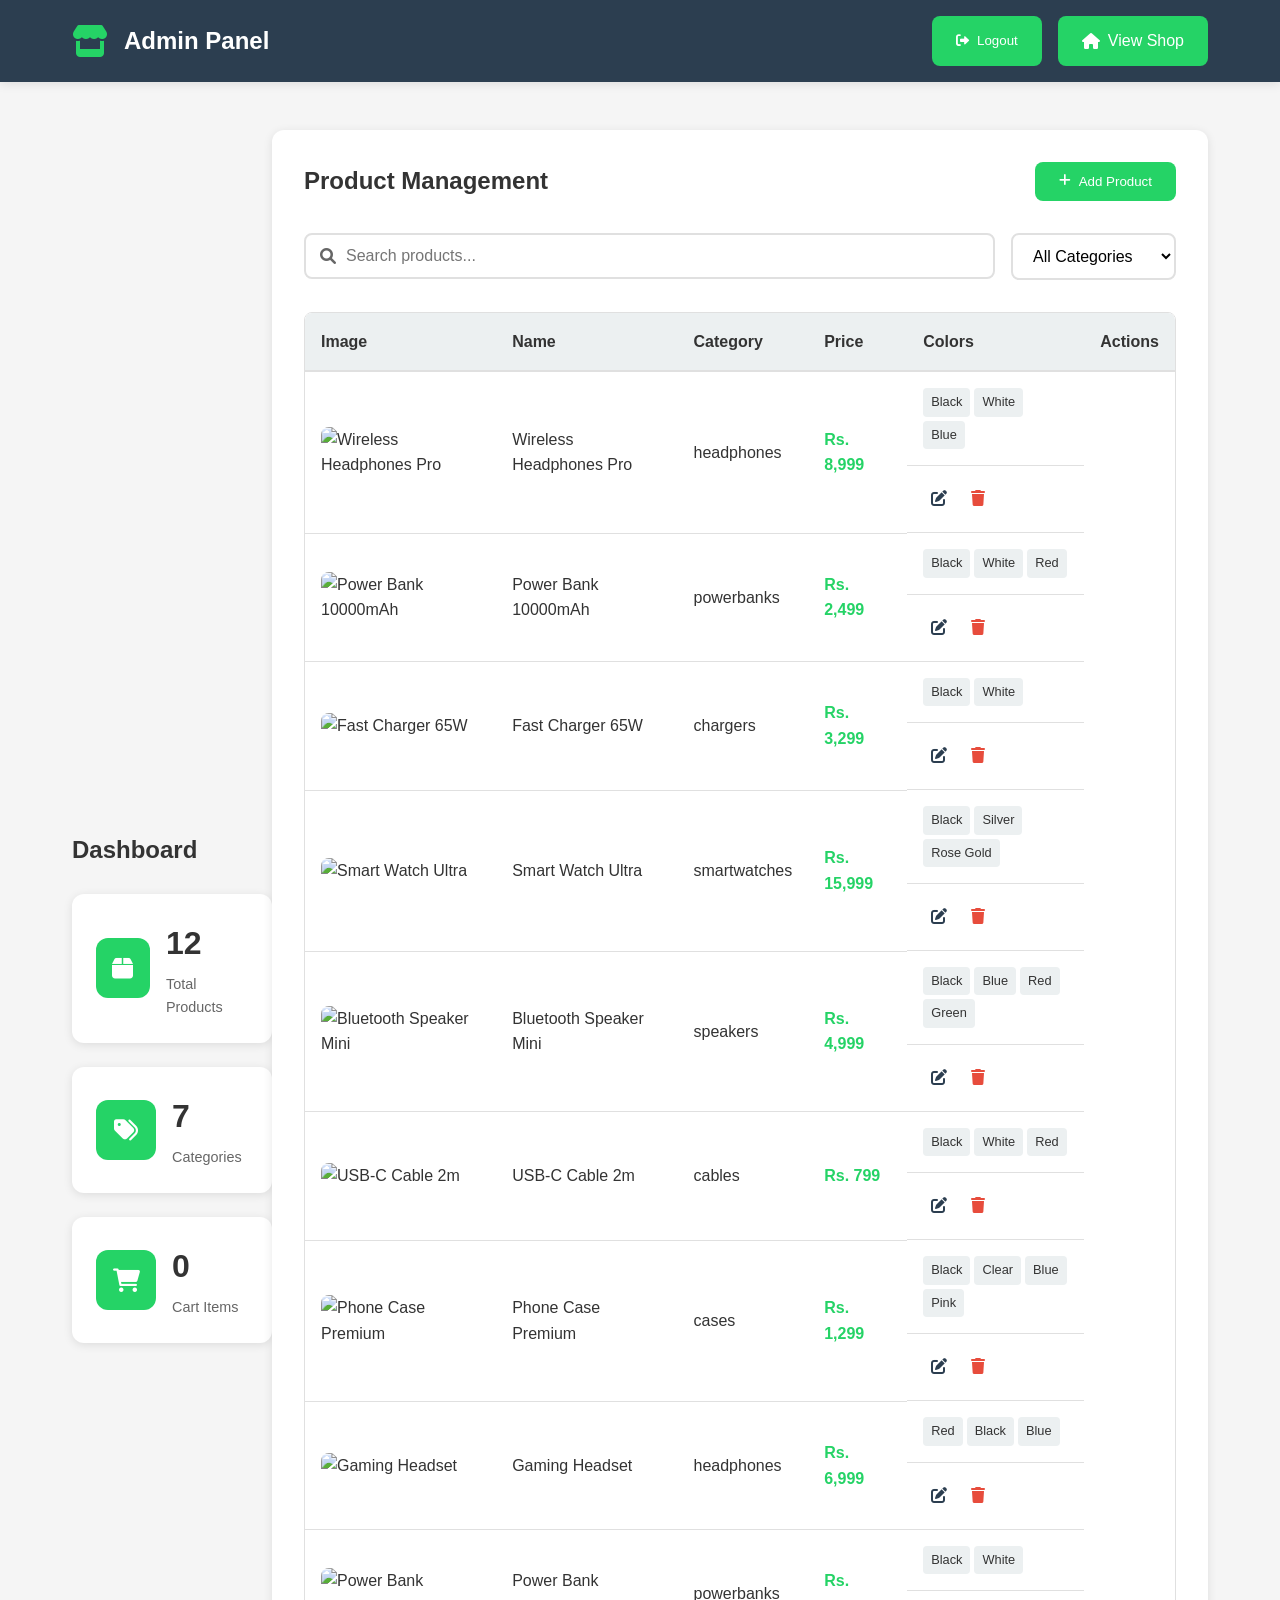
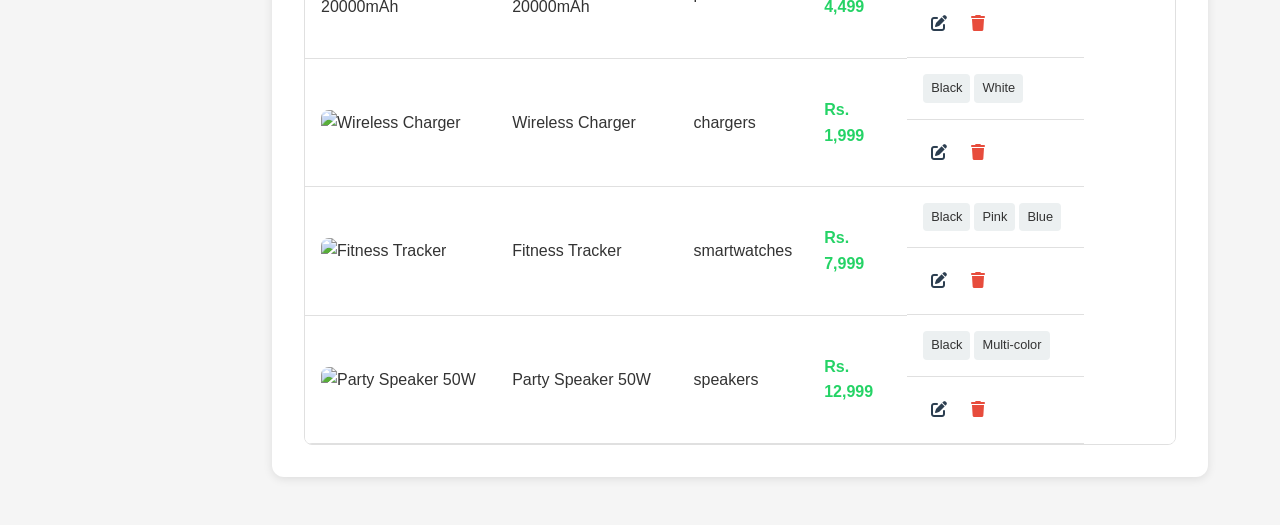
==== admin.html @ 9b74649a "Add files via upload" ====
<!DOCTYPE html>
<html lang="en">
<head>
    <meta charset="UTF-8">
    <meta name="viewport" content="width=device-width, initial-scale=1.0">
    <title>Admin Panel - Tech Shop</title>
    <link rel="stylesheet" href="style.css">
    <link rel="stylesheet" href="admin.css">
    <link rel="stylesheet" href="https://cdnjs.cloudflare.com/ajax/libs/font-awesome/6.0.0/css/all.min.css">
    <!-- Cropper.js for image cropping -->
    <link rel="stylesheet" href="https://cdnjs.cloudflare.com/ajax/libs/cropperjs/1.5.13/cropper.min.css">
    <script src="https://cdnjs.cloudflare.com/ajax/libs/cropperjs/1.5.13/cropper.min.js"></script>
</head>
<body>
    <!-- Admin Header -->
    <header class="admin-header">
        <div class="admin-container">
            <div class="admin-logo">
                <i class="fas fa-store"></i>
                <h1>Admin Panel</h1>
            </div>
            <div class="admin-nav">
                <button class="admin-btn" onclick="logout()">
                    <i class="fas fa-sign-out-alt"></i> Logout
                </button>
                <a href="index.html" class="admin-btn">
                    <i class="fas fa-home"></i> View Shop
                </a>
            </div>
        </div>
    </header>

    <!-- Admin Main Content -->
    <main class="admin-main">
        <div class="admin-container">
            <!-- Stats Dashboard -->
            <section class="stats-section">
                <h2>Dashboard</h2>
                <div class="stats-grid">
                    <div class="stat-card">
                        <div class="stat-icon">
                            <i class="fas fa-box"></i>
                        </div>
                        <div class="stat-info">
                            <h3 id="totalProducts">0</h3>
                            <p>Total Products</p>
                        </div>
                    </div>
                    <div class="stat-card">
                        <div class="stat-icon">
                            <i class="fas fa-tags"></i>
                        </div>
                        <div class="stat-info">
                            <h3 id="totalCategories">0</h3>
                            <p>Categories</p>
                        </div>
                    </div>
                    <div class="stat-card">
                        <div class="stat-icon">
                            <i class="fas fa-shopping-cart"></i>
                        </div>
                        <div class="stat-info">
                            <h3 id="cartItems">0</h3>
                            <p>Cart Items</p>
                        </div>
                    </div>
                </div>
            </section>

            <!-- Product Management -->
            <section class="product-management">
                <div class="section-header">
                    <h2>Product Management</h2>
                    <button class="btn-primary" onclick="openAddProductModal()">
                        <i class="fas fa-plus"></i> Add Product
                    </button>
                </div>

                <!-- Search and Filter -->
                <div class="search-filter">
                    <div class="search-box">
                        <i class="fas fa-search"></i>
                        <input type="text" id="searchInput" placeholder="Search products..." onkeyup="searchProducts()">
                    </div>
                    <select id="categoryFilter" onchange="filterByCategory()">
                        <option value="">All Categories</option>
                        <option value="headphones">Headphones</option>
                        <option value="powerbanks">Power Banks</option>
                        <option value="chargers">Chargers</option>
                        <option value="smartwatches">Smart Watches</option>
                        <option value="speakers">Speakers</option>
                        <option value="cables">Cables</option>
                        <option value="cases">Phone Cases</option>
                    </select>
                </div>

                <!-- Products Table -->
                <div class="products-table-container">
                    <table class="products-table">
                        <thead>
                            <tr>
                                <th>Image</th>
                                <th>Name</th>
                                <th>Category</th>
                                <th>Price</th>
                                <th>Colors</th>
                                <th>Actions</th>
                            </tr>
                        </thead>
                        <tbody id="productsTableBody">
                            <!-- Products will be loaded here -->
                        </tbody>
                    </table>
                </div>
            </section>
        </div>
    </main>

    <!-- Add/Edit Product Modal -->
    <div class="modal-overlay" id="productModal">
        <div class="modal-content admin-modal">
            <div class="modal-header">
                <h3 id="modalTitle">Add Product</h3>
                <button class="modal-close" onclick="closeProductModal()">
                    <i class="fas fa-times"></i>
                </button>
            </div>
            <form id="productForm" onsubmit="saveProduct(event)">
                <div class="form-grid">
                    <div class="form-group">
                        <label for="productName">Product Name *</label>
                        <input type="text" id="productName" required>
                    </div>
                    <div class="form-group">
                        <label for="productCategory">Category *</label>
                        <select id="productCategory" required>
                            <option value="">Select Category</option>
                            <option value="headphones">Headphones</option>
                            <option value="powerbanks">Power Banks</option>
                            <option value="chargers">Chargers</option>
                            <option value="smartwatches">Smart Watches</option>
                            <option value="speakers">Speakers</option>
                            <option value="cables">Cables</option>
                            <option value="cases">Phone Cases</option>
                        </select>
                    </div>
                    <div class="form-group">
                        <label for="productPrice">Price (Rs.) *</label>
                        <input type="number" id="productPrice" min="0" step="1" required>
                    </div>
                    <div class="form-group full-width">
                        <label>Product Images *</label>
                        <div class="image-upload-section">
                            <div class="image-upload-area" id="imageUploadArea">
                                <input type="file" id="imageInput" accept="image/*" multiple style="display: none;">
                                <button type="button" class="btn-upload" onclick="document.getElementById('imageInput').click()">
                                    <i class="fas fa-cloud-upload-alt"></i>
                                    <span>Upload Images</span>
                                    <small>Click to select or drag & drop</small>
                                </button>
                            </div>
                            <div class="image-preview-grid" id="imagePreviewGrid">
                                <!-- Image previews will be added here -->
                            </div>
                            <input type="hidden" id="productImages" name="productImages" required>
                            <small class="image-help">Upload 1-5 images. Click on an image to crop it. Drag to reorder.</small>
                        </div>
                    </div>
                    <div class="form-group full-width">
                        <label for="productDescription">Description</label>
                        <textarea id="productDescription" rows="3" placeholder="Product description..."></textarea>
                    </div>
                    <div class="form-group full-width">
                        <label for="productColors">Colors (comma-separated)</label>
                        <input type="text" id="productColors" placeholder="Black, White, Red, Blue">
                        <small>Enter colors separated by commas</small>
                    </div>
                </div>
                <div class="modal-actions">
                    <button type="button" class="btn-secondary" onclick="closeProductModal()">Cancel</button>
                    <button type="submit" class="btn-primary">
                        <i class="fas fa-save"></i> Save Product
                    </button>
                </div>
            </form>
        </div>
    </div>

    <!-- Delete Confirmation Modal -->
    <div class="modal-overlay" id="deleteModal">
        <div class="modal-content admin-modal delete-modal">
            <div class="modal-header">
                <h3>Confirm Delete</h3>
                <button class="modal-close" onclick="closeDeleteModal()">
                    <i class="fas fa-times"></i>
                </button>
            </div>
            <div class="modal-body">
                <p>Are you sure you want to delete this product?</p>
                <p><strong id="deleteProductName"></strong></p>
            </div>
            <div class="modal-actions">
                <button class="btn-secondary" onclick="closeDeleteModal()">Cancel</button>
                <button class="btn-danger" onclick="confirmDelete()">
                    <i class="fas fa-trash"></i> Delete
                </button>
            </div>
        </div>
    </div>

    <!-- Image Cropper Modal -->
    <div class="modal-overlay" id="cropModal">
        <div class="modal-content crop-modal">
            <div class="modal-header">
                <h3>Crop Image</h3>
                <button class="modal-close" onclick="closeCropModal()">
                    <i class="fas fa-times"></i>
                </button>
            </div>
            <div class="modal-body">
                <div class="crop-container">
                    <img id="cropImage" src="" alt="Image to crop">
                </div>
                <div class="crop-controls">
                    <button type="button" class="btn-secondary" onclick="rotateCropper(-90)">
                        <i class="fas fa-undo"></i> Rotate Left
                    </button>
                    <button type="button" class="btn-secondary" onclick="rotateCropper(90)">
                        <i class="fas fa-redo"></i> Rotate Right
                    </button>
                    <button type="button" class="btn-secondary" onclick="resetCropper()">
                        <i class="fas fa-sync"></i> Reset
                    </button>
                    <button type="button" class="btn-secondary" onclick="toggleAspectRatio()">
                        <i class="fas fa-square"></i> 1:1 Ratio
                    </button>
                </div>
            </div>
            <div class="modal-actions">
                <button type="button" class="btn-secondary" onclick="closeCropModal()">Cancel</button>
                <button type="button" class="btn-primary" onclick="applyCrop()">
                    <i class="fas fa-crop"></i> Apply Crop
                </button>
            </div>
        </div>
    </div>

    <script src="admin.js"></script>
</body>
</html>
---- style.css ----
/* WhatsApp-Inspired E-Commerce Styles */
:root {
    --primary-green: #25D366;
    --dark-green: #128C7E;
    --light-green: #DCF8C6;
    --background-gray: #f5f5f5;
    --white: #ffffff;
    --text-dark: #333333;
    --text-light: #666666;
    --border-color: #e0e0e0;
    --shadow: 0 2px 10px rgba(0, 0, 0, 0.1);
    --shadow-hover: 0 4px 20px rgba(0, 0, 0, 0.15);
}

* {
    margin: 0;
    padding: 0;
    box-sizing: border-box;
}

body {
    font-family: -apple-system, BlinkMacSystemFont, 'Segoe UI', Roboto, Oxygen, Ubuntu, sans-serif;
    background-color: var(--background-gray);
    color: var(--text-dark);
    line-height: 1.6;
}

/* Navigation Bar */
.navbar {
    position: sticky;
    top: 0;
    background: var(--white);
    box-shadow: var(--shadow);
    z-index: 1000;
    transition: all 0.3s ease;
}

.nav-container {
    display: flex;
    justify-content: space-between;
    align-items: center;
    padding: 1rem 2rem;
    max-width: 1200px;
    margin: 0 auto;
}

.nav-left {
    display: flex;
    align-items: center;
    gap: 0.5rem;
}

.nav-left i {
    color: var(--primary-green);
    font-size: 1.5rem;
}

.shop-name {
    font-size: 1.5rem;
    font-weight: bold;
    color: var(--text-dark);
}

.nav-right {
    display: flex;
    gap: 1rem;
}

.nav-btn {
    background: var(--primary-green);
    color: var(--white);
    border: none;
    border-radius: 50%;
    width: 45px;
    height: 45px;
    display: flex;
    align-items: center;
    justify-content: center;
    cursor: pointer;
    transition: all 0.3s ease;
    position: relative;
}

.nav-btn:hover {
    background: var(--dark-green);
    transform: translateY(-2px);
    box-shadow: var(--shadow-hover);
}

.cart-count {
    position: absolute;
    top: -5px;
    right: -5px;
    background: var(--dark-green);
    color: var(--white);
    border-radius: 50%;
    width: 20px;
    height: 20px;
    display: flex;
    align-items: center;
    justify-content: center;
    font-size: 0.75rem;
    font-weight: bold;
}

/* Category Slider */
.category-section {
    background: var(--white);
    padding: 1.5rem 0;
    box-shadow: 0 1px 3px rgba(0, 0, 0, 0.1);
    position: sticky;
    top: 69px;
    z-index: 999;
    border-bottom: none;
}

.category-container {
    display: flex;
    gap: 0.5rem;
    padding: 0 2rem;
    max-width: 1200px;
    margin: 0 auto;
    overflow-x: auto;
    scrollbar-width: thin;
    scrollbar-color: var(--primary-green) var(--light-green);
}

.category-container::-webkit-scrollbar {
    height: 6px;
}

.category-container::-webkit-scrollbar-track {
    background: var(--light-green);
    border-radius: 3px;
}

.category-container::-webkit-scrollbar-thumb {
    background: var(--primary-green);
    border-radius: 3px;
}

.category-btn {
    background: var(--background-gray);
    border: 2px solid transparent;
    border-radius: 25px;
    padding: 0.5rem 1.5rem;
    white-space: nowrap;
    cursor: pointer;
    transition: all 0.3s ease;
    font-weight: 500;
    color: var(--text-dark);
}

.category-btn:hover {
    background: var(--light-green);
    transform: translateY(-2px);
}

.category-btn.active {
    background: var(--primary-green);
    color: var(--white);
    border: 2px solid transparent;
    box-shadow: none;
    outline: none;
}

/* Main Content */
.main-content {
    max-width: 1200px;
    margin: 2rem auto;
    padding: 0 2rem;
}

/* Products Grid */
.products-grid {
    display: grid;
    gap: 1.5rem;
    animation: fadeIn 0.5s ease;
    /* Mobile: 2 columns */
    grid-template-columns: repeat(2, 1fr);
}

.product-card {
    background: var(--white);
    border-radius: 12px;
    overflow: hidden;
    box-shadow: var(--shadow);
    transition: all 0.3s ease;
    cursor: pointer;
    animation: slideUp 0.5s ease;
    /* Reasonable height for better layout */
    height: 300px;
    display: flex;
    flex-direction: column;
    /* Fix for image fitting */
    min-height: 0;
}

.product-card:hover {
    transform: translateY(-5px);
    box-shadow: var(--shadow-hover);
}

.product-image {
    width: 100%;
    height: 65%; /* Adjusted height for better balance with button */
    object-fit: cover;
    object-position: center;
    background: var(--background-gray);
    display: block;
    border-radius: 12px 12px 0 0;
}

.product-info {
    padding: 0.75rem;
    flex: 1;
    display: flex;
    flex-direction: column;
    justify-content: flex-end;
    min-height: 0;
    overflow: visible;
}

.product-name {
    font-weight: 600;
    margin-bottom: 0.25rem;
    color: var(--text-dark);
    text-align: center;
    font-size: 0.85rem;
    line-height: 1.2;
    flex-shrink: 0;
}

.product-price {
    color: var(--primary-green);
    font-weight: bold;
    font-size: 1rem;
    margin-bottom: 0.5rem;
    text-align: center;
    flex-shrink: 0;
}

.view-add-btn {
    width: 100%;
    background: var(--primary-green);
    color: var(--white);
    border: none;
    padding: 0.4rem 0.5rem;
    border-radius: 6px;
    cursor: pointer;
    transition: all 0.3s ease;
    font-weight: 500;
    font-size: 0.8rem;
    display: flex;
    align-items: center;
    justify-content: center;
    min-height: 28px;
    white-space: nowrap;
    flex-shrink: 0;
    margin-top: 0;
}

.view-add-btn:hover {
    background: var(--dark-green);
    transform: translateY(-1px);
}

/* Product Modal */
.modal-overlay {
    position: fixed;
    top: 0;
    left: 0;
    right: 0;
    bottom: 0;
    background: rgba(0, 0, 0, 0.8);
    display: none;
    align-items: center;
    justify-content: center;
    z-index: 2000;
    animation: fadeIn 0.3s ease;
    backdrop-filter: blur(4px);
}

.modal-overlay.active {
    display: flex;
}

.modal-content {
    background: var(--white);
    border-radius: 20px;
    max-width: 900px;
    width: 95%;
    max-height: 95vh;
    overflow: hidden;
    position: relative;
    animation: zoomIn 0.3s ease;
    box-shadow: 0 20px 60px rgba(0, 0, 0, 0.3);
}

.modal-close {
    position: absolute;
    top: 1rem;
    right: 1rem;
    background: rgba(255, 255, 255, 0.9);
    border: none;
    border-radius: 50%;
    width: 45px;
    height: 45px;
    display: flex;
    align-items: center;
    justify-content: center;
    cursor: pointer;
    transition: all 0.3s ease;
    z-index: 10;
    font-size: 1.2rem;
    color: var(--text-dark);
    backdrop-filter: blur(10px);
}

.modal-close:hover {
    background: var(--primary-green);
    color: var(--white);
    transform: scale(1.1);
}

.modal-body {
    display: flex;
    gap: 2rem;
    padding: 2rem;
    max-height: 90vh;
    overflow-y: auto;
}

/* Image Gallery */
.modal-gallery {
    flex: 1.2;
    min-width: 300px;
}

.gallery-container {
    position: relative;
    border-radius: 16px;
    overflow: hidden;
    background: var(--background-gray);
}

.gallery-slider {
    position: relative;
    width: 100%;
    height: 400px;
    overflow: hidden;
    border-radius: 16px;
}

.gallery-slide {
    position: absolute;
    top: 0;
    left: 0;
    width: 100%;
    height: 100%;
    opacity: 0;
    transition: opacity 0.5s ease, transform 0.5s ease;
    transform: translateX(100%);
}

.gallery-slide.active {
    opacity: 1;
    transform: translateX(0);
}

.gallery-slide.prev {
    transform: translateX(-100%);
}

.gallery-slide img {
    width: 100%;
    height: 100%;
    object-fit: cover;
    border-radius: 16px;
}

.gallery-nav {
    position: absolute;
    top: 50%;
    transform: translateY(-50%);
    background: rgba(255, 255, 255, 0.9);
    border: none;
    border-radius: 50%;
    width: 50px;
    height: 50px;
    display: flex;
    align-items: center;
    justify-content: center;
    cursor: pointer;
    transition: all 0.3s ease;
    font-size: 1.2rem;
    color: var(--text-dark);
    backdrop-filter: blur(10px);
    z-index: 5;
}

.gallery-nav:hover {
    background: var(--primary-green);
    color: var(--white);
    transform: translateY(-50%) scale(1.1);
}

.gallery-nav.prev {
    left: 1rem;
}

.gallery-nav.next {
    right: 1rem;
}

.gallery-indicators {
    display: flex;
    justify-content: center;
    gap: 0.5rem;
    margin-top: 1rem;
    padding: 0 1rem;
}

.gallery-dot {
    width: 10px;
    height: 10px;
    border-radius: 50%;
    background: var(--border-color);
    border: none;
    cursor: pointer;
    transition: all 0.3s ease;
    padding: 0;
}

.gallery-dot:hover {
    background: var(--light-green);
    transform: scale(1.2);
}

.gallery-dot.active {
    background: var(--primary-green);
    transform: scale(1.3);
}

.modal-details {
    flex: 1;
    min-width: 280px;
    display: flex;
    flex-direction: column;
}

.modal-title {
    font-size: 1.8rem;
    font-weight: bold;
    color: var(--text-dark);
    margin-bottom: 1rem;
    line-height: 1.2;
}

.modal-price {
    font-size: 1.8rem;
    color: var(--primary-green);
    font-weight: bold;
    margin-bottom: 2rem;
}

.variation-section {
    display: flex;
    flex-direction: column;
    gap: 0.5rem;
    margin-bottom: 1.5rem;
}

.variation-section label {
    font-weight: 600;
    color: var(--text-dark);
    font-size: 1rem;
}

.variation-options {
    display: flex;
    gap: 0.5rem;
    flex-wrap: wrap;
}

.variation-option {
    background: var(--background-gray);
    border: 2px solid transparent;
    border-radius: 8px;
    padding: 0.5rem 1rem;
    cursor: pointer;
    transition: all 0.3s ease;
    font-weight: 500;
}

.variation-option:hover {
    background: var(--light-green);
    transform: translateY(-2px);
}

.variation-option.selected {
    background: var(--primary-green);
    color: var(--white);
    border-color: var(--dark-green);
}

.quantity-selector {
    display: flex;
    align-items: center;
    gap: 1rem;
    margin-bottom: 2rem;
}

.qty-btn {
    background: var(--primary-green);
    color: var(--white);
    border: none;
    border-radius: 8px;
    width: 40px;
    height: 40px;
    display: flex;
    align-items: center;
    justify-content: center;
    cursor: pointer;
    transition: all 0.3s ease;
    font-size: 1.2rem;
}

.qty-btn:hover {
    background: var(--dark-green);
    transform: scale(1.1);
}

#quantity {
    width: 60px;
    text-align: center;
    border: 2px solid var(--border-color);
    border-radius: 8px;
    padding: 0.5rem;
    font-size: 1rem;
    font-weight: 600;
}

#quantity:focus {
    outline: none;
    border-color: var(--primary-green);
    box-shadow: 0 0 0 3px rgba(37, 211, 102, 0.1);
}

.add-to-cart-btn {
    background: var(--primary-green);
    color: var(--white);
    border: none;
    padding: 1.2rem;
    border-radius: 12px;
    cursor: pointer;
    transition: all 0.3s ease;
    font-weight: 600;
    font-size: 1.1rem;
    display: flex;
    align-items: center;
    justify-content: center;
    gap: 0.5rem;
    margin-top: auto;
}

.add-to-cart-btn:hover {
    background: var(--dark-green);
    transform: translateY(-2px);
    box-shadow: 0 8px 25px rgba(37, 211, 102, 0.3);
}

/* Zoom In Animation */
@keyframes zoomIn {
    from {
        opacity: 0;
        transform: scale(0.8);
    }
    to {
        opacity: 1;
        transform: scale(1);
    }
}

/* Cart Panel */
.cart-overlay {
    position: fixed;
    top: 0;
    left: 0;
    right: 0;
    bottom: 0;
    background: rgba(0, 0, 0, 0.5);
    display: none;
    z-index: 1999;
}

.cart-overlay.active {
    display: block;
}

.cart-panel {
    position: fixed;
    top: 0;
    right: -400px;
    width: 400px;
    height: 100%;
    background: var(--white);
    box-shadow: -2px 0 10px rgba(0, 0, 0, 0.1);
    transition: right 0.3s ease;
    z-index: 2000;
    display: flex;
    flex-direction: column;
}

.cart-panel.active {
    right: 0;
}

.cart-header {
    display: flex;
    justify-content: space-between;
    align-items: center;
    padding: 1.5rem;
    border-bottom: 1px solid var(--border-color);
}

.cart-header h3 {
    color: var(--text-dark);
    font-size: 1.3rem;
}

.cart-close {
    background: var(--background-gray);
    border: none;
    border-radius: 50%;
    width: 35px;
    height: 35px;
    display: flex;
    align-items: center;
    justify-content: center;
    cursor: pointer;
    transition: all 0.3s ease;
}

.cart-close:hover {
    background: var(--primary-green);
    color: var(--white);
}

.cart-items {
    flex: 1;
    overflow-y: auto;
    padding: 1rem;
}

.cart-item {
    background: var(--background-gray);
    border-radius: 12px;
    padding: 1rem;
    margin-bottom: 1rem;
    animation: slideIn 0.3s ease;
}

.cart-item-header {
    display: flex;
    justify-content: space-between;
    align-items: flex-start;
    margin-bottom: 0.5rem;
}

.cart-item-name {
    font-weight: 600;
    color: var(--text-dark);
}

.cart-item-remove {
    background: none;
    border: none;
    color: #e74c3c;
    cursor: pointer;
    font-size: 1.2rem;
    transition: all 0.3s ease;
}

.cart-item-remove:hover {
    transform: scale(1.2);
}

.cart-item-details {
    display: flex;
    justify-content: space-between;
    align-items: center;
    margin-bottom: 0.5rem;
}

.cart-item-variation {
    color: var(--text-light);
    font-size: 0.9rem;
}

.cart-item-price {
    color: var(--primary-green);
    font-weight: bold;
}

.cart-item-quantity {
    display: flex;
    align-items: center;
    gap: 0.5rem;
}

.cart-summary {
    padding: 1rem 1.5rem;
    border-top: 1px solid var(--border-color);
}

.cart-total {
    display: flex;
    justify-content: space-between;
    align-items: center;
    font-size: 1.2rem;
    font-weight: bold;
    color: var(--text-dark);
}

.cart-total span:last-child {
    color: var(--primary-green);
}

/* Order Form */
.order-form {
    padding: 1.5rem;
    border-top: 1px solid var(--border-color);
    background: var(--background-gray);
}

.order-form h4 {
    margin-bottom: 1rem;
    color: var(--text-dark);
}

.form-group {
    margin-bottom: 1rem;
}

.form-group input {
    width: 100%;
    padding: 0.75rem;
    border: 2px solid var(--border-color);
    border-radius: 8px;
    font-size: 1rem;
    transition: all 0.3s ease;
}

.form-group input:focus {
    outline: none;
    border-color: var(--primary-green);
    box-shadow: 0 0 0 3px rgba(37, 211, 102, 0.1);
}

.submit-order-btn {
    width: 100%;
    background: var(--primary-green);
    color: var(--white);
    border: none;
    padding: 1rem;
    border-radius: 12px;
    cursor: pointer;
    transition: all 0.3s ease;
    font-weight: 600;
    font-size: 1.1rem;
    display: flex;
    align-items: center;
    justify-content: center;
    gap: 0.5rem;
}

.submit-order-btn:hover {
    background: var(--dark-green);
    transform: translateY(-2px);
}

/* Footer */
.footer {
    background: var(--text-dark);
    color: var(--white);
    margin-top: 4rem;
}

.footer-content {
    max-width: 1200px;
    margin: 0 auto;
    padding: 3rem 2rem 1rem;
    display: grid;
    grid-template-columns: repeat(auto-fit, minmax(250px, 1fr));
    gap: 2rem;
}

.footer-section h4 {
    margin-bottom: 1rem;
    color: var(--primary-green);
}

.footer-section p {
    margin-bottom: 0.5rem;
    display: flex;
    align-items: center;
    gap: 0.5rem;
}

.social-links {
    display: flex;
    gap: 1rem;
    margin-top: 1rem;
}

.social-links a {
    color: var(--white);
    font-size: 1.5rem;
    transition: all 0.3s ease;
}

.social-links a:hover {
    color: var(--primary-green);
    transform: translateY(-2px);
}

.footer-bottom {
    text-align: center;
    padding: 1rem 2rem;
    border-top: 1px solid rgba(255, 255, 255, 0.1);
    color: var(--text-light);
}

/* Animations */
@keyframes fadeIn {
    from {
        opacity: 0;
    }
    to {
        opacity: 1;
    }
}

@keyframes slideUp {
    from {
        transform: translateY(20px);
        opacity: 0;
    }
    to {
        transform: translateY(0);
        opacity: 1;
    }
}

@keyframes slideIn {
    from {
        transform: translateX(20px);
        opacity: 0;
    }
    to {
        transform: translateX(0);
        opacity: 1;
    }
}

/* Responsive Design */
@media (max-width: 480px) {
    .nav-container {
        padding: 0.75rem;
    }
    
    .category-container {
        padding: 0 0.75rem;
    }
    
    .main-content {
        padding: 0 0.75rem;
        margin: 0.75rem auto;
    }
    
    .products-grid {
        grid-template-columns: repeat(2, 1fr);
        gap: 1rem;
    }
    
    .shop-name {
        font-size: 1.2rem;
    }
    
    .nav-btn {
        width: 40px;
        height: 40px;
    }
    
    .category-btn {
        padding: 0.4rem 1rem;
        font-size: 0.9rem;
    }
    
    .product-name {
        font-size: 0.8rem;
    }
    
    .product-price {
        font-size: 1rem;
    }
    
    .view-add-btn {
        font-size: 0.75rem;
        padding: 0.35rem 0.4rem;
        min-height: 26px;
        display: flex;
        align-items: center;
        justify-content: center;
        flex-shrink: 0;
    }
}

/* Tablet: 3 columns */
@media (min-width: 481px) and (max-width: 768px) {
    .products-grid {
        grid-template-columns: repeat(3, 1fr);
        gap: 1.25rem;
    }
    
    .main-content {
        padding: 0 1.5rem;
        margin: 1.5rem auto;
    }
    
    .view-add-btn {
        font-size: 0.78rem;
        padding: 0.38rem 0.45rem;
        min-height: 28px;
        flex-shrink: 0;
    }
}

/* Small Desktop: 4 columns */
@media (min-width: 769px) and (max-width: 1024px) {
    .products-grid {
        grid-template-columns: repeat(4, 1fr);
        gap: 1.5rem;
    }
    
    .view-add-btn {
        font-size: 0.8rem;
        padding: 0.4rem 0.5rem;
        min-height: 30px;
        flex-shrink: 0;
    }
}

/* Large Desktop: 5+ columns */
@media (min-width: 1025px) and (max-width: 1400px) {
    .products-grid {
        grid-template-columns: repeat(5, 1fr);
        gap: 1.5rem;
    }
    
    .view-add-btn {
        font-size: 0.8rem;
        padding: 0.4rem 0.5rem;
        min-height: 30px;
        flex-shrink: 0;
    }
}

/* Extra Large Desktop: 6 columns */
@media (min-width: 1401px) {
    .products-grid {
        grid-template-columns: repeat(6, 1fr);
        gap: 1.5rem;
        max-width: 1400px;
        margin: 2rem auto;
    }
    
    .view-add-btn {
        font-size: 0.8rem;
        padding: 0.4rem 0.5rem;
        min-height: 30px;
        flex-shrink: 0;
    }
}

/* Modal and Cart Responsive Styles */
@media (max-width: 768px) {
    .modal-content {
        width: 95%;
        margin: 1rem;
        max-height: 95vh;
        border-radius: 16px;
    }
    
    .modal-body {
        flex-direction: column;
        padding: 1rem;
        gap: 1rem;
    }
    
    .modal-gallery {
        min-width: auto;
    }
    
    .gallery-slider {
        height: 300px;
    }
    
    .gallery-nav {
        width: 40px;
        height: 40px;
        font-size: 1rem;
    }
    
    .gallery-nav.prev {
        left: 0.5rem;
    }
    
    .gallery-nav.next {
        right: 0.5rem;
    }
    
    .modal-title {
        font-size: 1.4rem;
    }
    
    .modal-price {
        font-size: 1.4rem;
    }
    
    .cart-panel {
        width: 100%;
        right: -100%;
    }
    
    .footer-content {
        grid-template-columns: 1fr;
        gap: 2rem;
        padding: 2rem 1rem 1rem;
    }
}

@media (max-width: 480px) {
    .modal-content {
        width: 98%;
        margin: 0.5rem;
        border-radius: 12px;
    }
    
    .modal-body {
        padding: 0.75rem;
    }
    
    .gallery-slider {
        height: 250px;
    }
    
    .gallery-nav {
        width: 35px;
        height: 35px;
        font-size: 0.9rem;
    }
    
    .modal-title {
        font-size: 1.2rem;
    }
    
    .modal-price {
        font-size: 1.2rem;
    }
    
    .modal-close {
        width: 40px;
        height: 40px;
        font-size: 1rem;
    }
}
---- admin.css ----
/* Admin Panel Styles */
:root {
    --admin-primary: #2c3e50;
    --admin-secondary: #34495e;
    --admin-success: #27ae60;
    --admin-danger: #e74c3c;
    --admin-warning: #f39c12;
    --admin-light: #ecf0f1;
    --admin-dark: #2c3e50;
}

/* Admin Header */
.admin-header {
    background: var(--admin-primary);
    color: white;
    box-shadow: 0 2px 10px rgba(0, 0, 0, 0.1);
    position: sticky;
    top: 0;
    z-index: 1000;
}

.admin-container {
    max-width: 1200px;
    margin: 0 auto;
    padding: 1rem 2rem;
    display: flex;
    justify-content: space-between;
    align-items: center;
}

.admin-logo {
    display: flex;
    align-items: center;
    gap: 1rem;
}

.admin-logo i {
    font-size: 2rem;
    color: var(--primary-green);
}

.admin-logo h1 {
    font-size: 1.5rem;
    font-weight: 600;
}

.admin-nav {
    display: flex;
    gap: 1rem;
}

.admin-btn {
    background: var(--primary-green);
    color: white;
    border: none;
    padding: 0.75rem 1.5rem;
    border-radius: 8px;
    text-decoration: none;
    display: flex;
    align-items: center;
    gap: 0.5rem;
    cursor: pointer;
    transition: all 0.3s ease;
    font-weight: 500;
}

.admin-btn:hover {
    background: var(--dark-green);
    transform: translateY(-2px);
}

/* Admin Main */
.admin-main {
    background: var(--background-gray);
    min-height: calc(100vh - 80px);
    padding: 2rem 0;
}

/* Stats Section */
.stats-section {
    margin-bottom: 2rem;
}

.stats-section h2 {
    color: var(--text-dark);
    margin-bottom: 1.5rem;
    font-size: 1.5rem;
}

.stats-grid {
    display: grid;
    grid-template-columns: repeat(auto-fit, minmax(200px, 1fr));
    gap: 1.5rem;
}

.stat-card {
    background: white;
    border-radius: 12px;
    padding: 1.5rem;
    box-shadow: var(--shadow);
    display: flex;
    align-items: center;
    gap: 1rem;
    transition: all 0.3s ease;
}

.stat-card:hover {
    transform: translateY(-5px);
    box-shadow: var(--shadow-hover);
}

.stat-icon {
    background: var(--primary-green);
    color: white;
    width: 60px;
    height: 60px;
    border-radius: 12px;
    display: flex;
    align-items: center;
    justify-content: center;
    font-size: 1.5rem;
}

.stat-info h3 {
    font-size: 2rem;
    font-weight: bold;
    color: var(--text-dark);
    margin-bottom: 0.25rem;
}

.stat-info p {
    color: var(--text-light);
    font-size: 0.9rem;
}

/* Product Management */
.product-management {
    background: white;
    border-radius: 12px;
    padding: 2rem;
    box-shadow: var(--shadow);
}

.section-header {
    display: flex;
    justify-content: space-between;
    align-items: center;
    margin-bottom: 2rem;
}

.section-header h2 {
    color: var(--text-dark);
    font-size: 1.5rem;
}

.btn-primary {
    background: var(--primary-green);
    color: white;
    border: none;
    padding: 0.75rem 1.5rem;
    border-radius: 8px;
    cursor: pointer;
    transition: all 0.3s ease;
    font-weight: 500;
    display: flex;
    align-items: center;
    gap: 0.5rem;
}

.btn-primary:hover {
    background: var(--dark-green);
    transform: translateY(-2px);
}

.btn-secondary {
    background: var(--admin-light);
    color: var(--admin-dark);
    border: none;
    padding: 0.75rem 1.5rem;
    border-radius: 8px;
    cursor: pointer;
    transition: all 0.3s ease;
    font-weight: 500;
}

.btn-secondary:hover {
    background: #d5dbdd;
}

.btn-danger {
    background: var(--admin-danger);
    color: white;
    border: none;
    padding: 0.75rem 1.5rem;
    border-radius: 8px;
    cursor: pointer;
    transition: all 0.3s ease;
    font-weight: 500;
    display: flex;
    align-items: center;
    gap: 0.5rem;
}

.btn-danger:hover {
    background: #c0392b;
    transform: translateY(-2px);
}

/* Search and Filter */
.search-filter {
    display: flex;
    gap: 1rem;
    margin-bottom: 2rem;
    flex-wrap: wrap;
}

.search-box {
    flex: 1;
    min-width: 200px;
    position: relative;
}

.search-box i {
    position: absolute;
    left: 1rem;
    top: 50%;
    transform: translateY(-50%);
    color: var(--text-light);
}

.search-box input {
    width: 100%;
    padding: 0.75rem 1rem 0.75rem 2.5rem;
    border: 2px solid var(--border-color);
    border-radius: 8px;
    font-size: 1rem;
    transition: all 0.3s ease;
}

.search-box input:focus {
    outline: none;
    border-color: var(--primary-green);
    box-shadow: 0 0 0 3px rgba(37, 211, 102, 0.1);
}

#categoryFilter {
    padding: 0.75rem 1rem;
    border: 2px solid var(--border-color);
    border-radius: 8px;
    font-size: 1rem;
    background: white;
    cursor: pointer;
    transition: all 0.3s ease;
}

#categoryFilter:focus {
    outline: none;
    border-color: var(--primary-green);
    box-shadow: 0 0 0 3px rgba(37, 211, 102, 0.1);
}

/* Products Table */
.products-table-container {
    overflow-x: auto;
    border-radius: 8px;
    border: 1px solid var(--border-color);
}

.products-table {
    width: 100%;
    border-collapse: collapse;
    background: white;
}

.products-table th {
    background: var(--admin-light);
    padding: 1rem;
    text-align: left;
    font-weight: 600;
    color: var(--text-dark);
    border-bottom: 2px solid var(--border-color);
}

.products-table td {
    padding: 1rem;
    border-bottom: 1px solid var(--border-color);
    vertical-align: middle;
}

.products-table tr:hover {
    background: #f8f9fa;
}

.product-img-thumb {
    width: 50px;
    height: 50px;
    object-fit: cover;
    border-radius: 8px;
}

.product-name-cell {
    font-weight: 500;
    color: var(--text-dark);
}

.product-price-cell {
    font-weight: bold;
    color: var(--primary-green);
}

.product-colors-cell {
    display: flex;
    gap: 0.25rem;
    flex-wrap: wrap;
}

.color-badge {
    background: var(--admin-light);
    color: var(--text-dark);
    padding: 0.25rem 0.5rem;
    border-radius: 4px;
    font-size: 0.8rem;
    font-weight: 500;
}

.product-actions {
    display: flex;
    gap: 0.5rem;
}

.action-btn {
    background: none;
    border: none;
    padding: 0.5rem;
    border-radius: 6px;
    cursor: pointer;
    transition: all 0.3s ease;
    font-size: 1rem;
}

.action-btn.edit {
    color: var(--admin-primary);
}

.action-btn.edit:hover {
    background: #e3f2fd;
}

.action-btn.delete {
    color: var(--admin-danger);
}

.action-btn.delete:hover {
    background: #ffebee;
}

/* Admin Modal */
.admin-modal {
    max-width: 600px;
    width: 90%;
    max-height: 90vh;
    overflow-y: auto;
}

.modal-header {
    display: flex;
    justify-content: space-between;
    align-items: center;
    padding: 1.5rem;
    border-bottom: 1px solid var(--border-color);
}

.modal-header h3 {
    color: var(--text-dark);
    font-size: 1.3rem;
}

.modal-close {
    background: var(--admin-light);
    border: none;
    border-radius: 50%;
    width: 35px;
    height: 35px;
    display: flex;
    align-items: center;
    justify-content: center;
    cursor: pointer;
    transition: all 0.3s ease;
}

.modal-close:hover {
    background: var(--admin-danger);
    color: white;
}

.modal-body {
    padding: 1.5rem;
}

.form-grid {
    display: grid;
    grid-template-columns: repeat(2, 1fr);
    gap: 1rem;
}

.form-group {
    display: flex;
    flex-direction: column;
}

.form-group.full-width {
    grid-column: 1 / -1;
}

.form-group label {
    margin-bottom: 0.5rem;
    font-weight: 500;
    color: var(--text-dark);
}

.form-group input,
.form-group select,
.form-group textarea {
    padding: 0.75rem;
    border: 2px solid var(--border-color);
    border-radius: 8px;
    font-size: 1rem;
    transition: all 0.3s ease;
}

.form-group input:focus,
.form-group select:focus,
.form-group textarea:focus {
    outline: none;
    border-color: var(--primary-green);
    box-shadow: 0 0 0 3px rgba(37, 211, 102, 0.1);
}

.form-group small {
    margin-top: 0.25rem;
    color: var(--text-light);
    font-size: 0.8rem;
}

.modal-actions {
    display: flex;
    justify-content: flex-end;
    gap: 1rem;
    padding: 1.5rem;
    border-top: 1px solid var(--border-color);
}

/* Delete Modal */
.delete-modal {
    max-width: 400px;
}

.delete-modal .modal-body p {
    margin-bottom: 1rem;
    color: var(--text-dark);
}

.delete-modal .modal-body strong {
    color: var(--admin-danger);
}

/* Responsive Design - Tablet */
@media (max-width: 768px) {
    .admin-container {
        padding: 1rem;
    }
    
    .admin-logo h1 {
        font-size: 1.2rem;
    }
    
    .admin-nav {
        flex-direction: column;
        gap: 0.5rem;
    }
    
    .admin-btn {
        padding: 0.5rem 1rem;
        font-size: 0.9rem;
    }
    
    .stats-grid {
        grid-template-columns: repeat(2, 1fr);
        gap: 1rem;
    }
    
    .stat-card {
        padding: 1rem;
    }
    
    .stat-icon {
        width: 50px;
        height: 50px;
        font-size: 1.25rem;
    }
    
    .stat-info h3 {
        font-size: 1.5rem;
    }
    
    .section-header {
        flex-direction: column;
        gap: 1rem;
        align-items: stretch;
    }
    
    .section-header h2 {
        font-size: 1.25rem;
    }
    
    .search-filter {
        flex-direction: column;
    }
    
    .search-box {
        min-width: 100%;
    }
    
    .form-grid {
        grid-template-columns: 1fr;
    }
    
    .products-table-container {
        font-size: 0.85rem;
        overflow-x: auto;
        -webkit-overflow-scrolling: touch;
        border-radius: 8px;
    }
    
    .products-table {
        min-width: 600px;
    }
    
    .products-table th,
    .products-table td {
        padding: 0.75rem 0.5rem;
        white-space: nowrap;
    }
    
    .product-actions {
        flex-direction: row;
        gap: 0.25rem;
    }
    
    .action-btn {
        width: 32px;
        height: 32px;
        padding: 0;
        font-size: 0.9rem;
    }
    
    .admin-modal {
        max-height: 95vh;
        margin: 0.5rem;
        width: calc(100% - 1rem);
    }
    
    .modal-body {
        padding: 1rem;
    }
    
    .modal-actions {
        padding: 1rem;
        gap: 0.5rem;
    }
    
    .image-preview-grid {
        grid-template-columns: repeat(3, 1fr);
        gap: 0.75rem;
    }
}

/* Responsive Design - Mobile */
@media (max-width: 480px) {
    .admin-header {
        position: relative;
    }
    
    .admin-container {
        flex-direction: column;
        gap: 0.75rem;
        padding: 0.75rem;
    }
    
    .admin-logo h1 {
        font-size: 1.1rem;
    }
    
    .admin-nav {
        width: 100%;
        flex-direction: row;
        justify-content: center;
    }
    
    .admin-btn {
        flex: 1;
        justify-content: center;
        padding: 0.5rem;
        font-size: 0.85rem;
    }
    
    .admin-main {
        padding: 1rem 0;
    }
    
    .stats-grid {
        grid-template-columns: repeat(2, 1fr);
        gap: 0.75rem;
    }
    
    .stat-card {
        padding: 0.75rem;
        gap: 0.75rem;
    }
    
    .stat-icon {
        width: 40px;
        height: 40px;
        font-size: 1rem;
    }
    
    .stat-info h3 {
        font-size: 1.25rem;
    }
    
    .stat-info p {
        font-size: 0.8rem;
    }
    
    .product-management {
        padding: 0.75rem;
        border-radius: 8px;
    }
    
    .section-header {
        margin-bottom: 1rem;
    }
    
    .section-header h2 {
        font-size: 1.1rem;
    }
    
    .btn-primary,
    .btn-secondary,
    .btn-danger {
        padding: 0.6rem 1rem;
        font-size: 0.9rem;
    }
    
    /* Convert table to cards on mobile */
    .products-table-container {
        border: none;
        background: transparent;
        overflow: visible;
    }
    
    .products-table {
        display: block;
        min-width: auto;
    }
    
    .products-table thead {
        display: none;
    }
    
    .products-table tbody {
        display: flex;
        flex-direction: column;
        gap: 0.75rem;
    }
    
    .products-table tr {
        display: flex;
        flex-direction: column;
        background: white;
        border-radius: 12px;
        padding: 1rem;
        box-shadow: var(--shadow);
        border: 1px solid var(--border-color);
    }
    
    .products-table td {
        display: flex;
        align-items: center;
        padding: 0.5rem 0;
        border: none;
        border-bottom: 1px solid var(--border-color);
        white-space: normal;
    }
    
    .products-table td:last-child {
        border-bottom: none;
    }
    
    .products-table td::before {
        content: attr(data-label);
        font-weight: 600;
        color: var(--text-light);
        width: 80px;
        flex-shrink: 0;
        font-size: 0.8rem;
    }
    
    .product-img-thumb {
        width: 60px;
        height: 60px;
        border-radius: 8px;
    }
    
    .product-name-cell {
        font-size: 1rem;
        flex: 1;
    }
    
    .product-price-cell {
        font-size: 1.1rem;
    }
    
    .product-colors-cell {
        flex-wrap: wrap;
    }
    
    .color-badge {
        font-size: 0.75rem;
        padding: 0.2rem 0.5rem;
    }
    
    .product-actions {
        justify-content: flex-end;
        gap: 0.5rem;
        padding-top: 0.5rem;
    }
    
    .action-btn {
        width: 36px;
        height: 36px;
        font-size: 1rem;
    }
    
    .modal-header {
        padding: 1rem;
    }
    
    .modal-header h3 {
        font-size: 1.1rem;
    }
    
    .modal-close {
        width: 32px;
        height: 32px;
    }
    
    .form-group label {
        font-size: 0.9rem;
    }
    
    .form-group input,
    .form-group select,
    .form-group textarea {
        padding: 0.6rem;
        font-size: 0.9rem;
    }
    
    .image-upload-section {
        padding: 1rem;
    }
    
    .btn-upload {
        padding: 1rem;
    }
    
    .btn-upload i {
        font-size: 1.5rem;
    }
    
    .btn-upload span {
        font-size: 0.95rem;
    }
    
    .btn-upload small {
        font-size: 0.75rem;
    }
    
    .image-preview-grid {
        grid-template-columns: repeat(2, 1fr);
        gap: 0.5rem;
    }
    
    .image-preview-item {
        border-radius: 6px;
    }
    
    .image-action-btn {
        width: 24px;
        height: 24px;
        font-size: 0.7rem;
    }
    
    .image-preview-item .image-number {
        width: 20px;
        height: 20px;
        font-size: 0.7rem;
    }
    
    .image-preview-item .set-primary {
        font-size: 0.65rem;
        padding: 1px 6px;
    }
    
    .crop-modal {
        width: 95%;
        margin: 0.5rem;
        max-height: 95vh;
    }
    
    .crop-container {
        max-height: 200px;
    }
    
    .crop-controls {
        gap: 0.25rem;
    }
    
    .crop-controls .btn-secondary {
        padding: 0.3rem 0.4rem;
        font-size: 0.7rem;
        flex: 1;
    }
    
    .admin-message {
        top: auto;
        bottom: 20px;
        left: 20px;
        right: 20px;
        padding: 0.75rem 1rem;
        font-size: 0.9rem;
    }
}

/* Small Mobile Devices */
@media (max-width: 360px) {
    .admin-container {
        padding: 0.5rem;
    }
    
    .admin-logo i {
        font-size: 1.5rem;
    }
    
    .admin-logo h1 {
        font-size: 1rem;
    }
    
    .stats-grid {
        grid-template-columns: 1fr;
    }
    
    .image-preview-grid {
        grid-template-columns: repeat(2, 1fr);
    }
    
    .products-table td {
        font-size: 0.85rem;
    }
    
    .product-img-thumb {
        width: 50px;
        height: 50px;
    }
}

/* Loading State */
.loading {
    opacity: 0.6;
    pointer-events: none;
}

.loading::after {
    content: '';
    position: absolute;
    top: 50%;
    left: 50%;
    width: 20px;
    height: 20px;
    margin: -10px 0 0 -10px;
    border: 2px solid var(--primary-green);
    border-radius: 50%;
    border-top-color: transparent;
    animation: spin 1s linear infinite;
}

@keyframes spin {
    to {
        transform: rotate(360deg);
    }
}

/* Success/Error Messages */
.admin-message {
    position: fixed;
    top: 100px;
    right: 20px;
    padding: 1rem 1.5rem;
    border-radius: 8px;
    color: white;
    font-weight: 500;
    z-index: 3000;
    animation: slideIn 0.3s ease;
    box-shadow: var(--shadow);
}

.admin-message.success {
    background: var(--admin-success);
}

.admin-message.error {
    background: var(--admin-danger);
}

.admin-message.warning {
    background: var(--admin-warning);
}

/* Image Upload Section */
.image-upload-section {
    border: 2px dashed var(--border-color);
    border-radius: 12px;
    padding: 1.5rem;
    background: var(--background-gray);
    transition: all 0.3s ease;
}

.image-upload-section:hover {
    border-color: var(--primary-green);
    background: rgba(37, 211, 102, 0.05);
}

.image-upload-section.dragover {
    border-color: var(--primary-green);
    background: rgba(37, 211, 102, 0.1);
    transform: scale(1.02);
}

.image-upload-area {
    text-align: center;
    margin-bottom: 1rem;
}

.btn-upload {
    background: var(--white);
    border: 2px solid var(--border-color);
    border-radius: 12px;
    padding: 1.5rem 2rem;
    cursor: pointer;
    transition: all 0.3s ease;
    display: flex;
    flex-direction: column;
    align-items: center;
    gap: 0.5rem;
    width: 100%;
}

.btn-upload:hover {
    border-color: var(--primary-green);
    background: var(--light-green);
    transform: translateY(-2px);
}

.btn-upload i {
    font-size: 2rem;
    color: var(--primary-green);
}

.btn-upload span {
    font-weight: 600;
    color: var(--text-dark);
    font-size: 1rem;
}

.btn-upload small {
    color: var(--text-light);
    font-size: 0.85rem;
}

.image-preview-grid {
    display: grid;
    grid-template-columns: repeat(auto-fill, minmax(100px, 1fr));
    gap: 1rem;
    margin-top: 1rem;
}

.image-preview-item {
    position: relative;
    aspect-ratio: 1;
    border-radius: 8px;
    overflow: hidden;
    box-shadow: var(--shadow);
    cursor: grab;
    transition: all 0.3s ease;
}

.image-preview-item:hover {
    transform: translateY(-2px);
    box-shadow: var(--shadow-hover);
}

.image-preview-item.dragging {
    opacity: 0.5;
    cursor: grabbing;
}

.image-preview-item img {
    width: 100%;
    height: 100%;
    object-fit: cover;
}

.image-preview-item .image-number {
    position: absolute;
    top: 5px;
    left: 5px;
    background: var(--primary-green);
    color: white;
    width: 24px;
    height: 24px;
    border-radius: 50%;
    display: flex;
    align-items: center;
    justify-content: center;
    font-size: 0.75rem;
    font-weight: bold;
}

.image-preview-item .image-actions {
    position: absolute;
    top: 5px;
    right: 5px;
    display: flex;
    gap: 5px;
    opacity: 0;
    transition: opacity 0.3s ease;
}

.image-preview-item:hover .image-actions {
    opacity: 1;
}

.image-action-btn {
    width: 28px;
    height: 28px;
    border: none;
    border-radius: 6px;
    cursor: pointer;
    display: flex;
    align-items: center;
    justify-content: center;
    font-size: 0.8rem;
    transition: all 0.3s ease;
}

.image-action-btn.crop {
    background: var(--admin-primary);
    color: white;
}

.image-action-btn.crop:hover {
    background: #34495e;
}

.image-action-btn.delete {
    background: var(--admin-danger);
    color: white;
}

.image-action-btn.delete:hover {
    background: #c0392b;
}

.image-preview-item .set-primary {
    position: absolute;
    bottom: 5px;
    left: 50%;
    transform: translateX(-50%);
    background: var(--white);
    border: 1px solid var(--primary-green);
    color: var(--primary-green);
    padding: 2px 8px;
    border-radius: 12px;
    font-size: 0.7rem;
    cursor: pointer;
    opacity: 0;
    transition: all 0.3s ease;
}

.image-preview-item:hover .set-primary {
    opacity: 1;
}

.image-preview-item.is-primary .set-primary {
    background: var(--primary-green);
    color: white;
    opacity: 1;
}

.image-preview-item.is-primary {
    box-shadow: 0 0 0 3px var(--primary-green);
}

.image-help {
    display: block;
    margin-top: 1rem;
    color: var(--text-light);
    font-size: 0.85rem;
    text-align: center;
}

/* Cropper Modal */
.crop-modal {
    max-width: 800px;
    width: 90%;
}

.crop-container {
    max-height: 500px;
    overflow: hidden;
    border-radius: 8px;
    background: var(--background-gray);
}

.crop-container img {
    max-width: 100%;
    display: block;
}

.crop-controls {
    display: flex;
    gap: 0.5rem;
    margin-top: 1rem;
    flex-wrap: wrap;
    justify-content: center;
}

.crop-controls .btn-secondary {
    padding: 0.5rem 1rem;
    font-size: 0.9rem;
}

/* Responsive styles for image upload */
@media (max-width: 768px) {
    .image-preview-grid {
        grid-template-columns: repeat(3, 1fr);
        gap: 0.75rem;
    }
    
    .btn-upload {
        padding: 1rem;
    }
    
    .btn-upload i {
        font-size: 1.5rem;
    }
    
    .crop-modal {
        width: 95%;
        margin: 1rem;
    }
    
    .crop-container {
        max-height: 300px;
    }
    
    .crop-controls {
        gap: 0.25rem;
    }
    
    .crop-controls .btn-secondary {
        padding: 0.4rem 0.75rem;
        font-size: 0.8rem;
    }
}
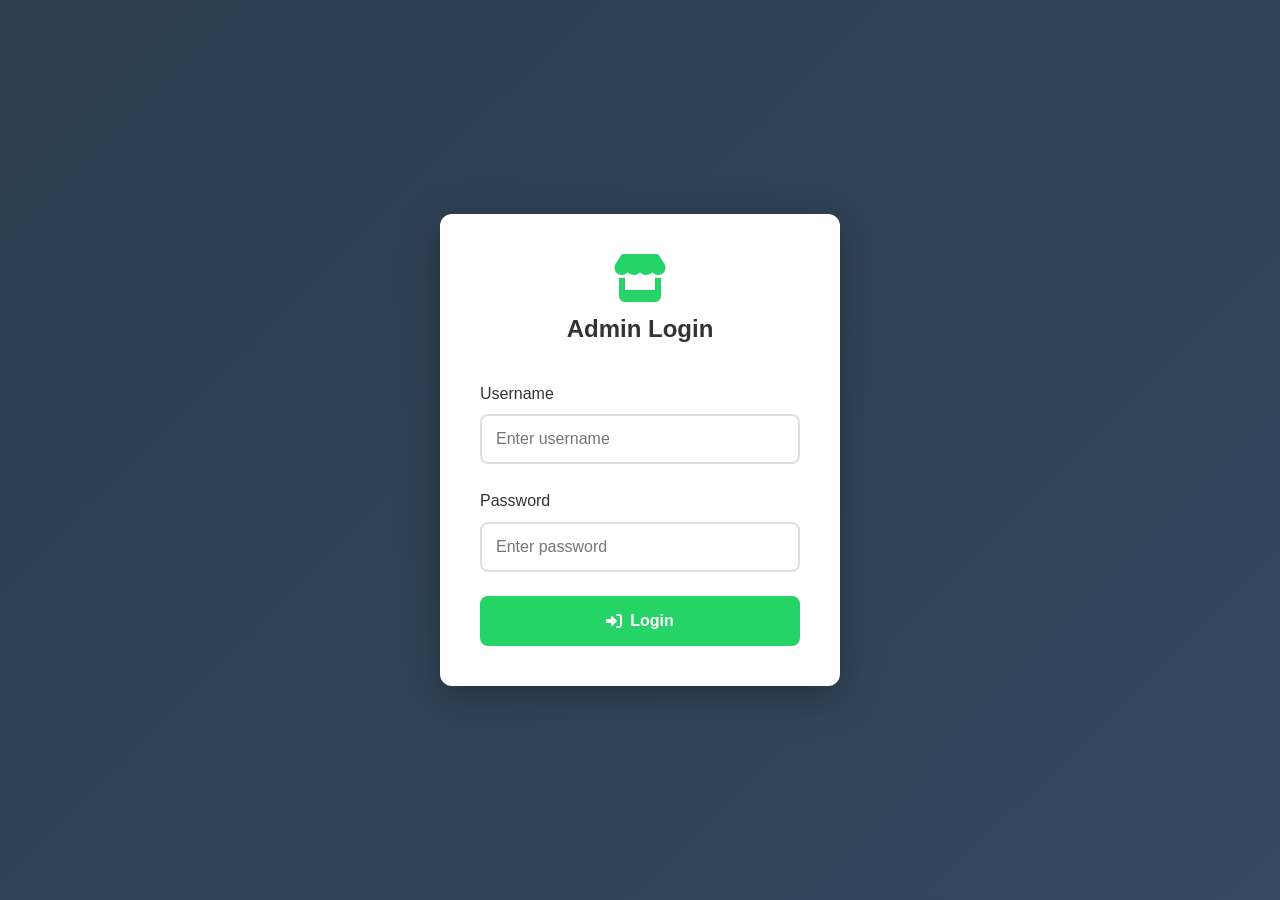
==== commit 40ef164f: "Add files via upload" ====
--- a/admin.html
+++ b/admin.html
@@ -12,8 +12,34 @@
     <script src="https://cdnjs.cloudflare.com/ajax/libs/cropperjs/1.5.13/cropper.min.js"></script>
 </head>
 <body>
-    <!-- Admin Header -->
-    <header class="admin-header">
+    <!-- Login Screen -->
+    <div id="loginScreen" class="login-screen">
+        <div class="login-container">
+            <div class="login-logo">
+                <i class="fas fa-store"></i>
+                <h2>Admin Login</h2>
+            </div>
+            <form id="loginForm" onsubmit="handleLogin(event)">
+                <div class="form-group">
+                    <label for="username">Username</label>
+                    <input type="text" id="username" placeholder="Enter username" required>
+                </div>
+                <div class="form-group">
+                    <label for="password">Password</label>
+                    <input type="password" id="password" placeholder="Enter password" required>
+                </div>
+                <button type="submit" class="btn-login">
+                    <i class="fas fa-sign-in-alt"></i> Login
+                </button>
+                <p id="loginError" class="login-error"></p>
+            </form>
+        </div>
+    </div>
+
+    <!-- Admin Content (Hidden until login) -->
+    <div id="adminContent" class="admin-content" style="display: none;">
+        <!-- Admin Header -->
+        <header class="admin-header">
         <div class="admin-container">
             <div class="admin-logo">
                 <i class="fas fa-store"></i>
@@ -64,6 +90,19 @@
                             <p>Cart Items</p>
                         </div>
                     </div>
+                </div>
+            </section>
+
+            <!-- Category Management -->
+            <section class="category-management">
+                <div class="section-header">
+                    <h2>Category Management</h2>
+                    <button class="btn-primary" onclick="openAddCategoryModal()">
+                        <i class="fas fa-plus"></i> Add Category
+                    </button>
+                </div>
+                <div class="categories-list" id="categoriesList">
+                    <!-- Categories will be loaded here -->
                 </div>
             </section>
 
@@ -175,6 +214,16 @@
                         <input type="text" id="productColors" placeholder="Black, White, Red, Blue">
                         <small>Enter colors separated by commas</small>
                     </div>
+                    <div class="form-group full-width">
+                        <label>Custom Variations (Optional)</label>
+                        <div id="variationsContainer">
+                            <!-- Variations will be added here dynamically -->
+                        </div>
+                        <button type="button" class="btn-secondary btn-add-variation" onclick="addVariationField()">
+                            <i class="fas fa-plus"></i> Add Variation (e.g., Size, Material)
+                        </button>
+                        <small>Add optional variations like Size, Material, etc.</small>
+                    </div>
                 </div>
                 <div class="modal-actions">
                     <button type="button" class="btn-secondary" onclick="closeProductModal()">Cancel</button>
@@ -245,6 +294,39 @@
         </div>
     </div>
 
+    <!-- Category Modal -->
+    <div class="modal-overlay" id="categoryModal">
+        <div class="modal-content">
+            <div class="modal-header">
+                <h3 id="categoryModalTitle">Add Category</h3>
+                <button class="modal-close" onclick="closeCategoryModal()">
+                    <i class="fas fa-times"></i>
+                </button>
+            </div>
+            <div class="modal-body">
+                <form id="categoryForm">
+                    <input type="hidden" id="editingCategoryId">
+                    <div class="form-group">
+                        <label for="categoryName">Category Name</label>
+                        <input type="text" id="categoryName" required placeholder="Enter category name (e.g., Smartphones)">
+                    </div>
+                    <div class="form-group">
+                        <label for="categoryId">Category ID (lowercase, no spaces)</label>
+                        <input type="text" id="categoryId" required placeholder="e.g., smartphones">
+                    </div>
+                </form>
+            </div>
+            <div class="modal-actions">
+                <button type="button" class="btn-secondary" onclick="closeCategoryModal()">Cancel</button>
+                <button type="button" class="btn-primary" onclick="saveCategory()">
+                    <i class="fas fa-save"></i> Save Category
+                </button>
+            </div>
+        </div>
+    </div>
+
+    </div>
+
     <script src="admin.js"></script>
 </body>
 </html>
--- a/style.css
+++ b/style.css
@@ -18,11 +18,142 @@
     box-sizing: border-box;
 }
 
+html {
+    max-width: 100vw;
+}
+
 body {
     font-family: -apple-system, BlinkMacSystemFont, 'Segoe UI', Roboto, Oxygen, Ubuntu, sans-serif;
     background-color: var(--background-gray);
     color: var(--text-dark);
     line-height: 1.6;
+    min-height: 100vh;
+}
+
+/* Welcome Screen */
+.welcome-screen {
+    position: fixed;
+    top: 0;
+    left: 0;
+    width: 100%;
+    height: 100%;
+    background: linear-gradient(135deg, var(--primary-green) 0%, var(--dark-green) 100%);
+    display: flex;
+    align-items: center;
+    justify-content: center;
+    z-index: 9999;
+    animation: fadeIn 0.5s ease;
+}
+
+.welcome-screen.hidden {
+    animation: fadeOut 0.5s ease forwards;
+}
+
+.welcome-content {
+    text-align: center;
+    color: var(--white);
+    padding: 2rem;
+    animation: slideUp 0.8s ease;
+}
+
+.welcome-logo {
+    font-size: 5rem;
+    margin-bottom: 1rem;
+    animation: pulse 2s ease infinite;
+}
+
+.welcome-logo img {
+    width: 120px;
+    height: 120px;
+    border-radius: 50%;
+    object-fit: cover;
+    margin: 0 auto;
+    display: block;
+    border: 4px solid var(--white);
+    box-shadow: 0 4px 15px rgba(0, 0, 0, 0.2);
+}
+
+.welcome-title {
+    font-size: 3rem;
+    font-weight: 700;
+    margin-bottom: 0.5rem;
+    text-shadow: 2px 2px 4px rgba(0, 0, 0, 0.2);
+}
+
+.welcome-subtitle {
+    font-size: 1.2rem;
+    opacity: 0.9;
+    margin-bottom: 2rem;
+}
+
+.welcome-loader {
+    width: 200px;
+    height: 4px;
+    background: rgba(255, 255, 255, 0.3);
+    border-radius: 2px;
+    margin: 0 auto 2rem;
+    overflow: hidden;
+}
+
+.loader-bar {
+    width: 0;
+    height: 100%;
+    background: var(--white);
+    border-radius: 2px;
+    animation: loadBar 2s ease forwards;
+}
+
+.welcome-btn {
+    background: var(--white);
+    color: var(--primary-green);
+    border: none;
+    padding: 1rem 2.5rem;
+    font-size: 1.1rem;
+    font-weight: 600;
+    border-radius: 50px;
+    cursor: pointer;
+    transition: all 0.3s ease;
+    box-shadow: 0 4px 15px rgba(0, 0, 0, 0.2);
+    display: inline-flex;
+    align-items: center;
+    gap: 0.5rem;
+    animation: slideUp 1s ease 0.5s both;
+}
+
+.welcome-btn:hover {
+    transform: translateY(-3px);
+    box-shadow: 0 6px 20px rgba(0, 0, 0, 0.3);
+}
+
+.welcome-btn i {
+    transition: transform 0.3s ease;
+}
+
+.welcome-btn:hover i {
+    transform: translateX(5px);
+}
+
+@keyframes fadeIn {
+    from { opacity: 0; }
+    to { opacity: 1; }
+}
+
+@keyframes fadeOut {
+    to {
+        opacity: 0;
+        visibility: hidden;
+    }
+}
+
+@keyframes pulse {
+    0%, 100% { transform: scale(1); }
+    50% { transform: scale(1.05); }
+}
+
+@keyframes loadBar {
+    0% { width: 0; }
+    50% { width: 70%; }
+    100% { width: 100%; }
 }
 
 /* Navigation Bar */
@@ -36,34 +167,45 @@
 }
 
 .nav-container {
-    display: flex;
-    justify-content: space-between;
-    align-items: center;
-    padding: 1rem 2rem;
     max-width: 1200px;
     margin: 0 auto;
+    padding: 0.75rem 1rem;
+    display: flex;
+    justify-content: space-between;
+    align-items: center;
+    width: 100%;
+    box-sizing: border-box;
 }
 
 .nav-left {
     display: flex;
     align-items: center;
     gap: 0.5rem;
-}
-
-.nav-left i {
-    color: var(--primary-green);
-    font-size: 1.5rem;
+    min-width: 0;
+    flex-shrink: 1;
+}
+
+.nav-logo {
+    width: 40px;
+    height: 40px;
+    border-radius: 50%;
+    object-fit: cover;
+    flex-shrink: 0;
 }
 
 .shop-name {
-    font-size: 1.5rem;
+    font-size: 1.2rem;
     font-weight: bold;
     color: var(--text-dark);
+    white-space: nowrap;
+    overflow: hidden;
+    text-overflow: ellipsis;
 }
 
 .nav-right {
     display: flex;
-    gap: 1rem;
+    gap: 0.5rem;
+    flex-shrink: 0;
 }
 
 .nav-btn {
@@ -71,14 +213,15 @@
     color: var(--white);
     border: none;
     border-radius: 50%;
-    width: 45px;
-    height: 45px;
+    width: 40px;
+    height: 40px;
     display: flex;
     align-items: center;
     justify-content: center;
     cursor: pointer;
     transition: all 0.3s ease;
     position: relative;
+    flex-shrink: 0;
 }
 
 .nav-btn:hover {
@@ -106,81 +249,84 @@
 /* Category Slider */
 .category-section {
     background: var(--white);
-    padding: 1.5rem 0;
+    padding: 0.5rem 0;
     box-shadow: 0 1px 3px rgba(0, 0, 0, 0.1);
     position: sticky;
-    top: 69px;
+    top: 60px;
     z-index: 999;
     border-bottom: none;
 }
 
+.category-scroll-hint {
+    display: none;
+}
+
 .category-container {
     display: flex;
-    gap: 0.5rem;
-    padding: 0 2rem;
+    gap: 0.35rem;
+    padding: 0.25rem 0.75rem;
     max-width: 1200px;
     margin: 0 auto;
     overflow-x: auto;
-    scrollbar-width: thin;
-    scrollbar-color: var(--primary-green) var(--light-green);
+    scrollbar-width: none;
+    -ms-overflow-style: none;
+    -webkit-overflow-scrolling: touch;
+    touch-action: pan-x;
 }
 
 .category-container::-webkit-scrollbar {
-    height: 6px;
-}
-
-.category-container::-webkit-scrollbar-track {
-    background: var(--light-green);
-    border-radius: 3px;
-}
-
-.category-container::-webkit-scrollbar-thumb {
-    background: var(--primary-green);
-    border-radius: 3px;
+    display: none;
 }
 
 .category-btn {
+    margin-top: 10px;
     background: var(--background-gray);
-    border: 2px solid transparent;
-    border-radius: 25px;
-    padding: 0.5rem 1.5rem;
+    border: none;
+    border-radius: 15px;
+    padding: 0.35rem 0.75rem;
     white-space: nowrap;
     cursor: pointer;
     transition: all 0.3s ease;
     font-weight: 500;
     color: var(--text-dark);
+    font-size: 0.8rem;
+    min-height: 36px;
+    display: flex;
+    align-items: center;
+    flex-shrink: 0;
 }
 
 .category-btn:hover {
     background: var(--light-green);
-    transform: translateY(-2px);
 }
 
 .category-btn.active {
     background: var(--primary-green);
     color: var(--white);
-    border: 2px solid transparent;
-    box-shadow: none;
-    outline: none;
 }
 
 /* Main Content */
 .main-content {
     max-width: 1200px;
-    margin: 2rem auto;
-    padding: 0 2rem;
+    margin: 1rem auto;
+    padding: 0 0.75rem;
+    width: 100%;
+    box-sizing: border-box;
 }
 
 /* Products Grid */
 .products-grid {
+    margin-top: 10px;
     display: grid;
-    gap: 1.5rem;
+    gap: 0.75rem;
     animation: fadeIn 0.5s ease;
     /* Mobile: 2 columns */
-    grid-template-columns: repeat(2, 1fr);
+    grid-template-columns: repeat(2, minmax(0, 1fr));
+    width: 100%;
 }
 
 .product-card {
+    margin-top: 10px;
     background: var(--white);
     border-radius: 12px;
     overflow: hidden;
@@ -188,12 +334,12 @@
     transition: all 0.3s ease;
     cursor: pointer;
     animation: slideUp 0.5s ease;
-    /* Reasonable height for better layout */
-    height: 300px;
+    height: auto;
+    min-height: auto;
     display: flex;
     flex-direction: column;
-    /* Fix for image fitting */
-    min-height: 0;
+    width: 100%;
+    max-width: 100%;
 }
 
 .product-card:hover {
@@ -203,12 +349,13 @@
 
 .product-image {
     width: 100%;
-    height: 65%; /* Adjusted height for better balance with button */
+    height: 160px;
     object-fit: cover;
     object-position: center;
     background: var(--background-gray);
     display: block;
-    border-radius: 12px 12px 0 0;
+    border-radius: 12px 12px 12px 12px;
+    max-width: 100%;
 }
 
 .product-info {
@@ -216,28 +363,31 @@
     flex: 1;
     display: flex;
     flex-direction: column;
-    justify-content: flex-end;
+    justify-content: space-between;
     min-height: 0;
-    overflow: visible;
 }
 
 .product-name {
     font-weight: 600;
     margin-bottom: 0.25rem;
     color: var(--text-dark);
-    text-align: center;
+    text-align: left;
     font-size: 0.85rem;
     line-height: 1.2;
-    flex-shrink: 0;
+    display: -webkit-box;
+    -webkit-line-clamp: 2;
+    line-clamp: 2;
+    -webkit-box-orient: vertical;
+    overflow: hidden;
+    min-height: 2.4em;
 }
 
 .product-price {
-    color: var(--primary-green);
+    color: var(--dark-green);
     font-weight: bold;
     font-size: 1rem;
     margin-bottom: 0.5rem;
-    text-align: center;
-    flex-shrink: 0;
+    text-align: left;
 }
 
 .view-add-btn {
@@ -245,19 +395,16 @@
     background: var(--primary-green);
     color: var(--white);
     border: none;
-    padding: 0.4rem 0.5rem;
-    border-radius: 6px;
+    padding: 0.6rem 0.5rem;
+    border-radius: 8px;
     cursor: pointer;
     transition: all 0.3s ease;
     font-weight: 500;
     font-size: 0.8rem;
+    min-height: 44px;
     display: flex;
     align-items: center;
     justify-content: center;
-    min-height: 28px;
-    white-space: nowrap;
-    flex-shrink: 0;
-    margin-top: 0;
 }
 
 .view-add-btn:hover {
@@ -326,8 +473,10 @@
 .modal-body {
     display: flex;
     gap: 2rem;
+    
     padding: 2rem;
-    max-height: 90vh;
+    max-height: 80vh;
+  
     overflow-y: auto;
 }
 
@@ -383,7 +532,7 @@
     position: absolute;
     top: 50%;
     transform: translateY(-50%);
-    background: rgba(255, 255, 255, 0.9);
+    background: rgba(255, 255, 255, 0.4);
     border: none;
     border-radius: 50%;
     width: 50px;
@@ -397,12 +546,14 @@
     color: var(--text-dark);
     backdrop-filter: blur(10px);
     z-index: 5;
+    opacity: 0.4;
 }
 
 .gallery-nav:hover {
-    background: var(--primary-green);
+    background: var(--dark-green);
     color: var(--white);
     transform: translateY(-50%) scale(1.1);
+    opacity: 1;
 }
 
 .gallery-nav.prev {
@@ -467,30 +618,31 @@
 .variation-section {
     display: flex;
     flex-direction: column;
-    gap: 0.5rem;
-    margin-bottom: 1.5rem;
+    gap: 0.35rem;
+    margin-bottom: 1rem;
 }
 
 .variation-section label {
     font-weight: 600;
     color: var(--text-dark);
-    font-size: 1rem;
+    font-size: 0.85rem;
 }
 
 .variation-options {
     display: flex;
-    gap: 0.5rem;
+    gap: 0.35rem;
     flex-wrap: wrap;
 }
 
 .variation-option {
     background: var(--background-gray);
     border: 2px solid transparent;
-    border-radius: 8px;
-    padding: 0.5rem 1rem;
+    border-radius: 6px;
+    padding: 0.35rem 0.75rem;
     cursor: pointer;
     transition: all 0.3s ease;
     font-weight: 500;
+    font-size: 0.85rem;
 }
 
 .variation-option:hover {
@@ -507,23 +659,23 @@
 .quantity-selector {
     display: flex;
     align-items: center;
-    gap: 1rem;
-    margin-bottom: 2rem;
+    gap: 0.75rem;
+    margin-bottom: 1.25rem;
 }
 
 .qty-btn {
     background: var(--primary-green);
     color: var(--white);
     border: none;
-    border-radius: 8px;
-    width: 40px;
-    height: 40px;
+    border-radius: 6px;
+    width: 32px;
+    height: 32px;
     display: flex;
     align-items: center;
     justify-content: center;
     cursor: pointer;
     transition: all 0.3s ease;
-    font-size: 1.2rem;
+    font-size: 1rem;
 }
 
 .qty-btn:hover {
@@ -532,12 +684,12 @@
 }
 
 #quantity {
-    width: 60px;
+    width: 50px;
     text-align: center;
     border: 2px solid var(--border-color);
-    border-radius: 8px;
-    padding: 0.5rem;
-    font-size: 1rem;
+    border-radius: 6px;
+    padding: 0.35rem;
+    font-size: 0.9rem;
     font-weight: 600;
 }
 
@@ -604,12 +756,14 @@
     right: -400px;
     width: 400px;
     height: 100%;
+    max-height: 100vh;
     background: var(--white);
     box-shadow: -2px 0 10px rgba(0, 0, 0, 0.1);
     transition: right 0.3s ease;
     z-index: 2000;
     display: flex;
     flex-direction: column;
+    overflow: hidden;
 }
 
 .cart-panel.active {
@@ -622,6 +776,7 @@
     align-items: center;
     padding: 1.5rem;
     border-bottom: 1px solid var(--border-color);
+    flex-shrink: 0;
 }
 
 .cart-header h3 {
@@ -647,9 +802,15 @@
     color: var(--white);
 }
 
+.cart-content {
+    flex: 1;
+    overflow-y: auto;
+    display: flex;
+    flex-direction: column;
+}
+
 .cart-items {
     flex: 1;
-    overflow-y: auto;
     padding: 1rem;
 }
 
@@ -864,10 +1025,158 @@
     }
 }
 
+/* Extra Small Mobile: 1 column */
+@media (max-width: 375px) {
+    .category-section {
+        padding: 0.75rem 0;
+    }
+    
+    .category-container {
+        padding: 0 0.5rem;
+        gap: 0.35rem;
+    }
+    
+    .category-btn {
+        padding: 0.35rem 0.75rem;
+        font-size: 0.8rem;
+        border-radius: 20px;
+    }
+    
+    .products-grid {
+        grid-template-columns: repeat(2, 1fr);
+        gap: 0.5rem;
+    }
+    
+    .product-card {
+        height: auto;
+        aspect-ratio: 1 / 1.2;
+        min-height: 200px;
+    }
+    
+    .product-image {
+        height: 58%;
+    }
+    
+    .product-info {
+        padding: 0.4rem;
+    }
+    
+    .product-name {
+        font-size: 0.7rem;
+    }
+    
+    .product-price {
+        font-size: 0.85rem;
+    }
+    
+    .view-add-btn {
+        font-size: 0.65rem;
+        padding: 0.25rem 0.3rem;
+        min-height: 22px;
+    }
+    
+    .nav-container {
+        padding: 0.5rem;
+    }
+    
+    .nav-btn {
+        width: 36px;
+        height: 36px;
+        font-size: 0.9rem;
+    }
+    
+    .footer-content {
+        padding: 1.5rem 0.75rem 0.5rem;
+        grid-template-columns: 1fr;
+        gap: 1rem;
+    }
+    
+    .footer-section h4 {
+        font-size: 0.95rem;
+        margin-bottom: 0.75rem;
+    }
+    
+    .footer-section p {
+        font-size: 0.8rem;
+        margin-bottom: 0.35rem;
+    }
+    
+    .social-links {
+        gap: 0.75rem;
+        margin-top: 0.75rem;
+    }
+    
+    .social-links a {
+        font-size: 1.25rem;
+    }
+    
+    .footer-bottom {
+        padding: 0.75rem;
+        font-size: 0.75rem;
+    }
+}
+
+/* Extra Small Mobile: 1 column */
+@media (max-width: 360px) {
+    .products-grid {
+        grid-template-columns: 1fr;
+        gap: 1rem;
+    }
+    
+    .product-card {
+        min-height: 320px;
+    }
+    
+    .product-image {
+        height: 180px;
+    }
+    
+    .product-name {
+        font-size: 0.9rem;
+    }
+    
+    .product-price {
+        font-size: 1.1rem;
+    }
+}
+
 /* Responsive Design */
 @media (max-width: 480px) {
+    .welcome-logo i {
+        width: 80px;
+        height: 80px;
+        font-size: 2.5rem;
+    }
+    
+    .welcome-title {
+        font-size: 2rem;
+    }
+    
+    .welcome-subtitle {
+        font-size: 1rem;
+    }
+    
+    .welcome-btn {
+        padding: 0.75rem 2rem;
+        font-size: 1rem;
+    }
+    
     .nav-container {
         padding: 0.75rem;
+    }
+    
+    .shop-name {
+        font-size: 1.2rem;
+    }
+    
+    .nav-btn {
+        width: 40px;
+        height: 40px;
+        font-size: 1rem;
+    }
+    
+    .category-section {
+        padding: 0.5rem 0;
     }
     
     .category-container {
@@ -881,39 +1190,36 @@
     
     .products-grid {
         grid-template-columns: repeat(2, 1fr);
-        gap: 1rem;
-    }
-    
-    .shop-name {
-        font-size: 1.2rem;
-    }
-    
-    .nav-btn {
-        width: 40px;
-        height: 40px;
-    }
-    
-    .category-btn {
-        padding: 0.4rem 1rem;
-        font-size: 0.9rem;
+        gap: 0.75rem;
+    }
+    
+    .product-card {
+        min-height: 260px;
+    }
+    
+    .product-image {
+        height: 140px;
     }
     
     .product-name {
         font-size: 0.8rem;
+        line-height: 1.2;
     }
     
     .product-price {
-        font-size: 1rem;
+        font-size: 0.95rem;
     }
     
     .view-add-btn {
         font-size: 0.75rem;
-        padding: 0.35rem 0.4rem;
-        min-height: 26px;
-        display: flex;
-        align-items: center;
-        justify-content: center;
-        flex-shrink: 0;
+        min-height: 40px;
+        padding: 0.5rem 0.25rem;
+    }
+    
+    .category-btn {
+        padding: 0.4rem 0.75rem;
+        font-size: 0.85rem;
+        min-height: 38px;
     }
 }
 
@@ -921,19 +1227,28 @@
 @media (min-width: 481px) and (max-width: 768px) {
     .products-grid {
         grid-template-columns: repeat(3, 1fr);
-        gap: 1.25rem;
+        gap: 1rem;
     }
     
     .main-content {
-        padding: 0 1.5rem;
-        margin: 1.5rem auto;
+        padding: 0 1rem;
+        margin: 1rem auto;
+    }
+    
+    .product-card {
+        min-height: 280px;
+    }
+    
+    .product-image {
+        height: 150px;
+    }
+    
+    .product-name {
+        font-size: 0.85rem;
     }
     
     .view-add-btn {
-        font-size: 0.78rem;
-        padding: 0.38rem 0.45rem;
-        min-height: 28px;
-        flex-shrink: 0;
+        font-size: 0.8rem;
     }
 }
 
@@ -946,9 +1261,7 @@
     
     .view-add-btn {
         font-size: 0.8rem;
-        padding: 0.4rem 0.5rem;
-        min-height: 30px;
-        flex-shrink: 0;
+        min-height: 44px;
     }
 }
 
@@ -961,9 +1274,7 @@
     
     .view-add-btn {
         font-size: 0.8rem;
-        padding: 0.4rem 0.5rem;
-        min-height: 30px;
-        flex-shrink: 0;
+        min-height: 44px;
     }
 }
 
@@ -978,9 +1289,7 @@
     
     .view-add-btn {
         font-size: 0.8rem;
-        padding: 0.4rem 0.5rem;
-        min-height: 30px;
-        flex-shrink: 0;
+        min-height: 44px;
     }
 }
 
--- a/admin.css
+++ b/admin.css
@@ -9,6 +9,107 @@
     --admin-dark: #2c3e50;
 }
 
+/* Login Screen */
+.login-screen {
+    position: fixed;
+    top: 0;
+    left: 0;
+    width: 100%;
+    height: 100%;
+    background: linear-gradient(135deg, var(--admin-primary) 0%, var(--admin-secondary) 100%);
+    display: flex;
+    align-items: center;
+    justify-content: center;
+    z-index: 9999;
+}
+
+.login-container {
+    background: white;
+    padding: 2.5rem;
+    border-radius: 12px;
+    box-shadow: 0 10px 40px rgba(0, 0, 0, 0.3);
+    width: 100%;
+    max-width: 400px;
+    margin: 1rem;
+}
+
+.login-logo {
+    text-align: center;
+    margin-bottom: 2rem;
+}
+
+.login-logo i {
+    font-size: 3rem;
+    color: var(--primary-green);
+    margin-bottom: 0.5rem;
+}
+
+.login-logo h2 {
+    color: var(--text-dark);
+    font-size: 1.5rem;
+    font-weight: 600;
+}
+
+.login-screen .form-group {
+    margin-bottom: 1.5rem;
+}
+
+.login-screen .form-group label {
+    display: block;
+    margin-bottom: 0.5rem;
+    color: var(--text-dark);
+    font-weight: 500;
+}
+
+.login-screen .form-group input {
+    width: 100%;
+    padding: 0.875rem;
+    border: 2px solid #e0e0e0;
+    border-radius: 8px;
+    font-size: 1rem;
+    transition: border-color 0.3s ease;
+    box-sizing: border-box;
+}
+
+.login-screen .form-group input:focus {
+    outline: none;
+    border-color: var(--primary-green);
+}
+
+.btn-login {
+    width: 100%;
+    padding: 1rem;
+    background: var(--primary-green);
+    color: white;
+    border: none;
+    border-radius: 8px;
+    font-size: 1rem;
+    font-weight: 600;
+    cursor: pointer;
+    transition: all 0.3s ease;
+    display: flex;
+    align-items: center;
+    justify-content: center;
+    gap: 0.5rem;
+}
+
+.btn-login:hover {
+    background: var(--dark-green);
+    transform: translateY(-2px);
+}
+
+.login-error {
+    color: var(--admin-danger);
+    text-align: center;
+    margin-top: 1rem;
+    font-size: 0.9rem;
+    display: none;
+}
+
+.login-error.show {
+    display: block;
+}
+
 /* Admin Header */
 .admin-header {
     background: var(--admin-primary);
@@ -133,6 +234,61 @@
     font-size: 0.9rem;
 }
 
+/* Category Management */
+.category-management {
+    margin-bottom: 2rem;
+}
+
+.section-header {
+    display: flex;
+    justify-content: space-between;
+    align-items: center;
+    margin-bottom: 1.5rem;
+}
+
+.section-header h2 {
+    color: var(--text-dark);
+    font-size: 1.5rem;
+}
+
+.categories-list {
+    display: grid;
+    grid-template-columns: repeat(auto-fill, minmax(250px, 1fr));
+    gap: 1rem;
+}
+
+.category-card {
+    background: white;
+    border-radius: 12px;
+    padding: 1.25rem;
+    box-shadow: var(--shadow);
+    display: flex;
+    justify-content: space-between;
+    align-items: center;
+    transition: all 0.3s ease;
+}
+
+.category-card:hover {
+    transform: translateY(-3px);
+    box-shadow: var(--shadow-hover);
+}
+
+.category-info h4 {
+    color: var(--text-dark);
+    margin-bottom: 0.25rem;
+    font-size: 1.1rem;
+}
+
+.category-id {
+    color: var(--text-light);
+    font-size: 0.85rem;
+}
+
+.category-actions {
+    display: flex;
+    gap: 0.5rem;
+}
+
 /* Product Management */
 .product-management {
     background: white;
@@ -440,6 +596,57 @@
     margin-top: 0.25rem;
     color: var(--text-light);
     font-size: 0.8rem;
+}
+
+/* Custom Variations */
+.variation-row {
+    display: flex;
+    gap: 0.75rem;
+    margin-bottom: 0.75rem;
+    align-items: flex-start;
+    background: var(--background-gray);
+    padding: 0.75rem;
+    border-radius: 8px;
+    border: 1px solid var(--border-color);
+}
+
+.variation-row input {
+    flex: 1;
+    min-width: 0;
+}
+
+.variation-name {
+    flex: 0 0 120px !important;
+}
+
+.variation-values {
+    flex: 1 !important;
+}
+
+.btn-remove-variation {
+    background: var(--admin-danger);
+    color: white;
+    border: none;
+    width: 32px;
+    height: 32px;
+    border-radius: 6px;
+    cursor: pointer;
+    display: flex;
+    align-items: center;
+    justify-content: center;
+    transition: all 0.3s ease;
+    flex-shrink: 0;
+}
+
+.btn-remove-variation:hover {
+    background: #c0392b;
+    transform: scale(1.1);
+}
+
+.btn-add-variation {
+    margin-top: 0.5rem;
+    padding: 0.5rem 1rem;
+    font-size: 0.9rem;
 }
 
 .modal-actions {
